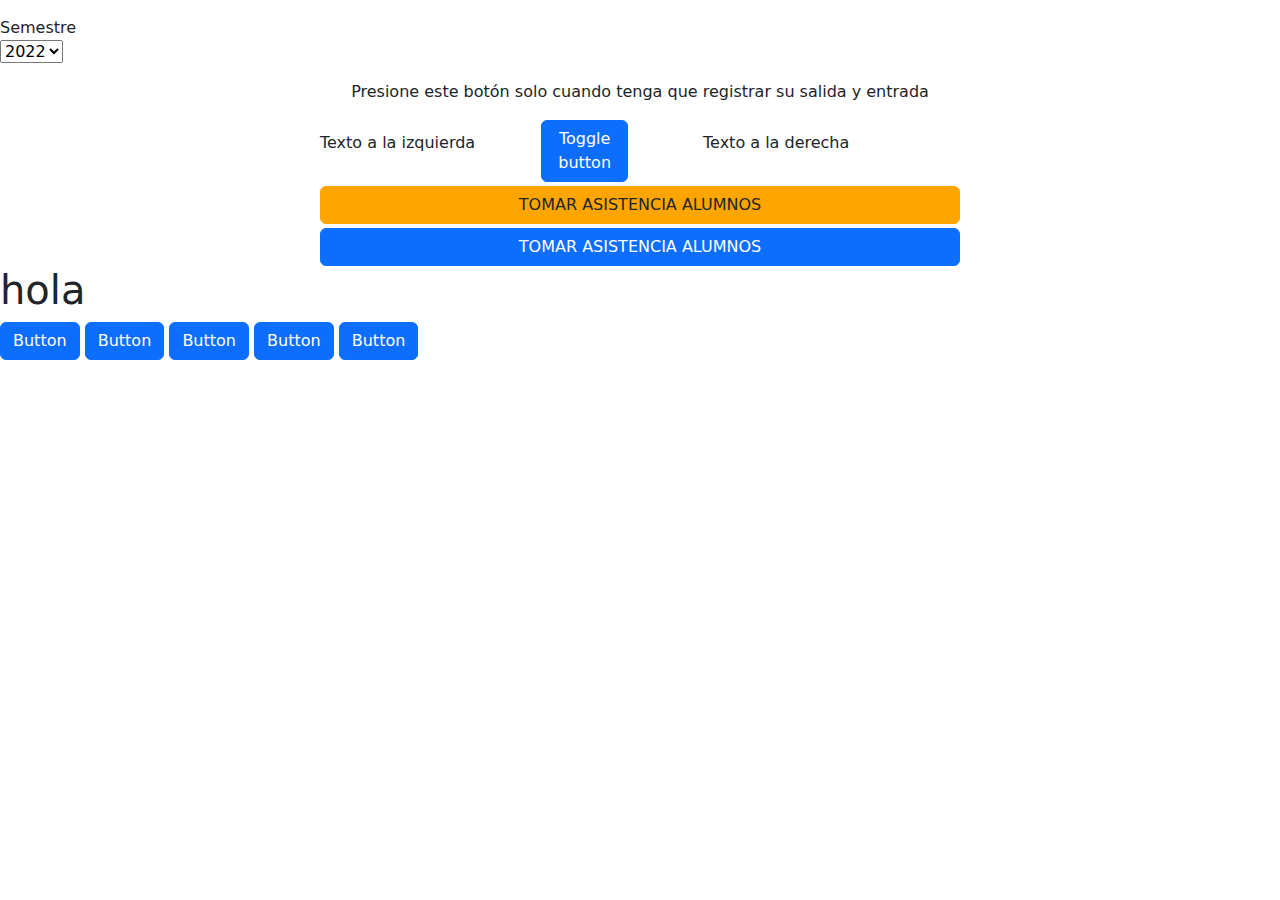
==== asistencia.html @ 6998da91 "se agrega mas html" ====
<!DOCTYPE html>
<html lang="en">
<head>
    <meta charset="UTF-8">
    <meta name="viewport" content="width=, initial-scale=1.0">
    <title>Document</title>
    <link href="https://cdn.jsdelivr.net/npm/bootstrap@5.3.3/dist/css/bootstrap.min.css" rel="stylesheet" 
    integrity="sha384-QWTKZyjpPEjISv5WaRU9OFeRpok6YctnYmDr5pNlyT2bRjXh0JMhjY6hW+ALEwIH" 
    crossorigin="anonymous">
    <link rel="stylesheet" href="asistencia.css">

    <body>
        <div class="my-3">
            <h9>Semestre</h9>
            <br> <!-- Mantener el salto de línea para asegurar que el select esté debajo -->
            <select id="years" name="years">
                <option value="2022">2022</option>
                <option value="2023">2023</option>
                <option value="2024">2024</option>
                <option value="2025">2025</option>
            </select>
        </div>
    </body>
    
    <p class="text-center">Presione este botón solo cuando tenga que registrar su salida y entrada</p>
 
<div class="collapse" id="contentId"></div>
 <div class="collapse" id="contentId"></div>
 </h5>
  <div class="d-grid gap-1 col-6 mx-auto">
    <div class="row align-items-center">
        <div class="col-4 text-start">
            <p>Texto a la izquierda</p>
        </div>
        <div class="col-2 text-center">
            <button type="button" class="btn btn-primary" data-bs-toggle="button">Toggle button</button>
        </div>
        <div class="col-4 text-end">
            <p>Texto a la derecha</p>
        </div>
    </div>
    <button class="btn btn-tomar-asistencia" type="button">TOMAR ASISTENCIA ALUMNOS</button>
    <button class="btn btn-primary" type="button">TOMAR ASISTENCIA ALUMNOS</button>
  </div>
  <h1>hola</h1>
  <div class="d-grid gap-1 d-md-block">
    <button class="btn btn-primary" type="button">Button</button>
    <button class="btn btn-primary" type="button">Button</button>
    <button class="btn btn-primary" type="button">Button</button>
    <button class="btn btn-primary" type="button">Button</button>
    <button class="btn btn-primary" type="button">Button</button>
  </div>
</html>
---- asistencia.css ----
.btn-custom-green {
    background-color: green;
    color: white;
}
.text-button-wrapper {
    display: flex;
    align-items: center;
    justify-content: space-between;
}
.text-button-wrapper p {
    margin: 0 10px;
}
.btn-tomar-asistencia {
    background-color: orange;
    border-color: orange;
}
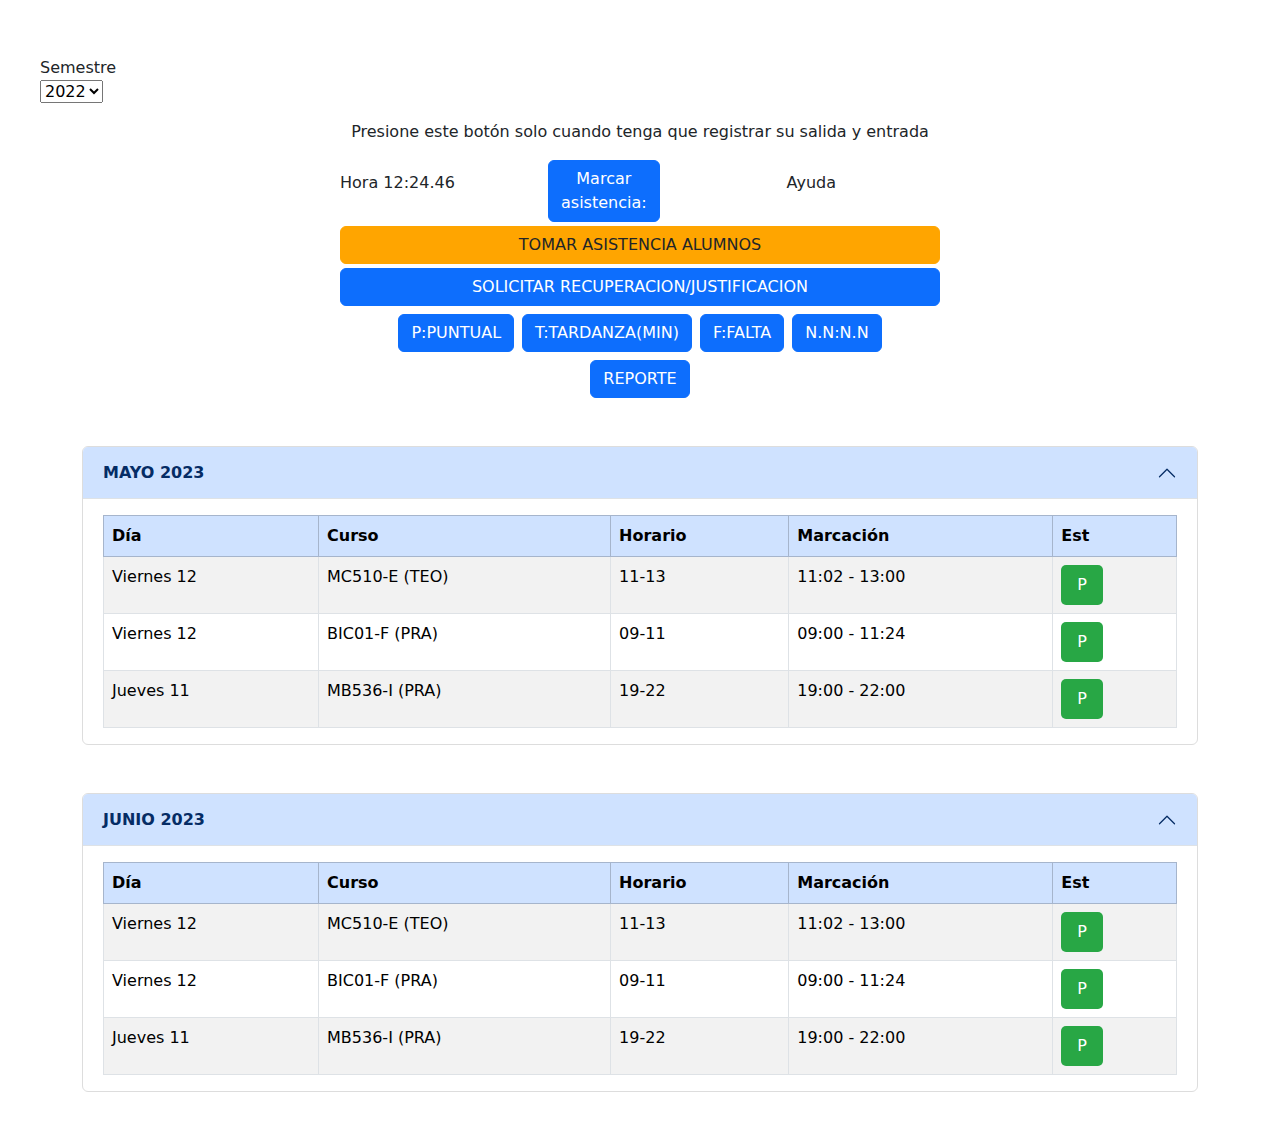
==== commit 55f809d9: "actualizado" ====
--- a/asistencia.html
+++ b/asistencia.html
@@ -12,7 +12,7 @@
     <body>
         <div class="my-3">
             <h9>Semestre</h9>
-            <br> <!-- Mantener el salto de línea para asegurar que el select esté debajo -->
+            <br> 
             <select id="years" name="years">
                 <option value="2022">2022</option>
                 <option value="2023">2023</option>
@@ -30,24 +30,129 @@
   <div class="d-grid gap-1 col-6 mx-auto">
     <div class="row align-items-center">
         <div class="col-4 text-start">
-            <p>Texto a la izquierda</p>
+            <p>Hora 12:24.46</p>
         </div>
         <div class="col-2 text-center">
-            <button type="button" class="btn btn-primary" data-bs-toggle="button">Toggle button</button>
+            <button type="button" class="btn btn-primary" data-bs-toggle="button">Marcar asistencia:</button>
         </div>
         <div class="col-4 text-end">
-            <p>Texto a la derecha</p>
+            <p>Ayuda</p>
         </div>
     </div>
     <button class="btn btn-tomar-asistencia" type="button">TOMAR ASISTENCIA ALUMNOS</button>
-    <button class="btn btn-primary" type="button">TOMAR ASISTENCIA ALUMNOS</button>
+    <button class="btn btn-primary" type="button">SOLICITAR RECUPERACION/JUSTIFICACION</button>
   </div>
-  <h1>hola</h1>
-  <div class="d-grid gap-1 d-md-block">
-    <button class="btn btn-primary" type="button">Button</button>
-    <button class="btn btn-primary" type="button">Button</button>
-    <button class="btn btn-primary" type="button">Button</button>
-    <button class="btn btn-primary" type="button">Button</button>
-    <button class="btn btn-primary" type="button">Button</button>
-  </div>
+  <h1></h1>
+  <div class="d-flex justify-content-center gap-2">
+    <button class="btn btn-primary" type="button">P:PUNTUAL</button>
+    <button class="btn btn-primary" type="button">T:TARDANZA(MIN)</button>
+    <button class="btn btn-primary" type="button">F:FALTA</button>
+    <button class="btn btn-primary" type="button">N.N:N.N</button>
+</div>
+<h1></h1>
+<div class="d-flex justify-content-center">
+    <button class="btn btn-primary" type="button">REPORTE</button>
+</div>
+<div class="container mt-5">
+    <div class="accordion" id="attendanceAccordion">
+        <div class="accordion-item">
+            <h2 class="accordion-header" id="headingMay">
+                <button class="accordion-button" type="button" data-bs-toggle="collapse" data-bs-target="#collapseMay" aria-expanded="true" aria-controls="collapseMay">
+                    MAYO 2023
+                </button>
+            </h2>
+            <div id="collapseMay" class="accordion-collapse collapse show" aria-labelledby="headingMay" data-bs-parent="#attendanceAccordion">
+                <div class="accordion-body">
+                    <table class="table table-striped table-bordered">
+                        <thead class="table-primary">
+                            <tr>
+                                <th>Día</th>
+                                <th>Curso</th>
+                                <th>Horario</th>
+                                <th>Marcación</th>
+                                <th>Est</th>
+                            </tr>
+                        </thead>
+                        <tbody>
+                            <tr>
+                                <td>Viernes 12</td>
+                                <td>MC510-E (TEO)</td>
+                                <td>11-13</td>
+                                <td>11:02 - 13:00</td>
+                                <td><button class="status-btn">P</button></td>
+                            </tr>
+                            <tr>
+                                <td>Viernes 12</td>
+                                <td>BIC01-F (PRA)</td>
+                                <td>09-11</td>
+                                <td>09:00 - 11:24</td>
+                                <td><button class="status-btn">P</button></td>
+                            </tr>
+                            <tr>
+                                <td>Jueves 11</td>
+                                <td>MB536-I (PRA)</td>
+                                <td>19-22</td>
+                                <td>19:00 - 22:00</td>
+                                <td><button class="status-btn">P</button></td>
+                            </tr>
+                        </tbody>
+                    </table>
+                </div>
+            </div>
+        </div>
+    </div>
+</div>
+<div class="container mt-5">
+    <div class="accordion" id="attendanceAccordion">
+        <div class="accordion-item">
+            <h2 class="accordion-header" id="headingMay">
+                <button class="accordion-button" type="button" data-bs-toggle="collapse" data-bs-target="#collapseMay" aria-expanded="true" aria-controls="collapseMay">
+                    JUNIO 2023
+                </button>
+            </h2>
+            <div id="collapseMay" class="accordion-collapse collapse show" aria-labelledby="headingMay" data-bs-parent="#attendanceAccordion">
+                <div class="accordion-body">
+                    <table class="table table-striped table-bordered">
+                        <thead class="table-primary">
+                            <tr>
+                                <th>Día</th>
+                                <th>Curso</th>
+                                <th>Horario</th>
+                                <th>Marcación</th>
+                                <th>Est</th>
+                            </tr>
+                        </thead>
+                        <tbody>
+                            <tr>
+                                <td>Viernes 12</td>
+                                <td>MC510-E (TEO)</td>
+                                <td>11-13</td>
+                                <td>11:02 - 13:00</td>
+                                <td><button class="status-btn">P</button></td>
+                            </tr>
+                            <tr>
+                                <td>Viernes 12</td>
+                                <td>BIC01-F (PRA)</td>
+                                <td>09-11</td>
+                                <td>09:00 - 11:24</td>
+                                <td><button class="status-btn">P</button></td>
+                            </tr>
+                            <tr>
+                                <td>Jueves 11</td>
+                                <td>MB536-I (PRA)</td>
+                                <td>19-22</td>
+                                <td>19:00 - 22:00</td>
+                                <td><button class="status-btn">P</button></td>
+                            </tr>
+                        </tbody>
+                    </table>
+                </div>
+            </div>
+        </div>
+    </div>
+</div>
+<script src="https://cdn.jsdelivr.net/npm/bootstrap@5.3.0-alpha3/dist/js/bootstrap.bundle.min.js"
+    integrity="sha384-ENjdO4Dr2bkBIFxQpeoTz1HIcje39Wm4jDKdf19U8gI4ddQ3GYNS7NTKfAdVQSZe"
+    crossorigin="anonymous"></script>
+<script src="asistencia.js"></script>
 </html>--- a/asistencia.css
+++ b/asistencia.css
@@ -1,3 +1,9 @@
+body {
+    margin: 20px; /* Ajusta el tamaño del margen según prefieras */
+    padding: 20px;
+    box-sizing: border-box; /* Asegura que los márgenes se calculen correctamente */
+}
+
 .btn-custom-green {
     background-color: green;
     color: white;
@@ -13,4 +19,27 @@
 .btn-tomar-asistencia {
     background-color: orange;
     border-color: orange;
+}
+.accordion-button {
+    font-weight: bold;
+}
+
+.accordion-item {
+    border: 1px solid #ddd;
+}
+
+.table {
+    margin: 0;
+}
+
+.status-btn {
+    background-color: #28a745;
+    color: white;
+    border: none;
+    border-radius: 5px;
+    padding: 0.5rem 1rem;
+}
+
+.status-btn:hover {
+    background-color: #218838;
 }